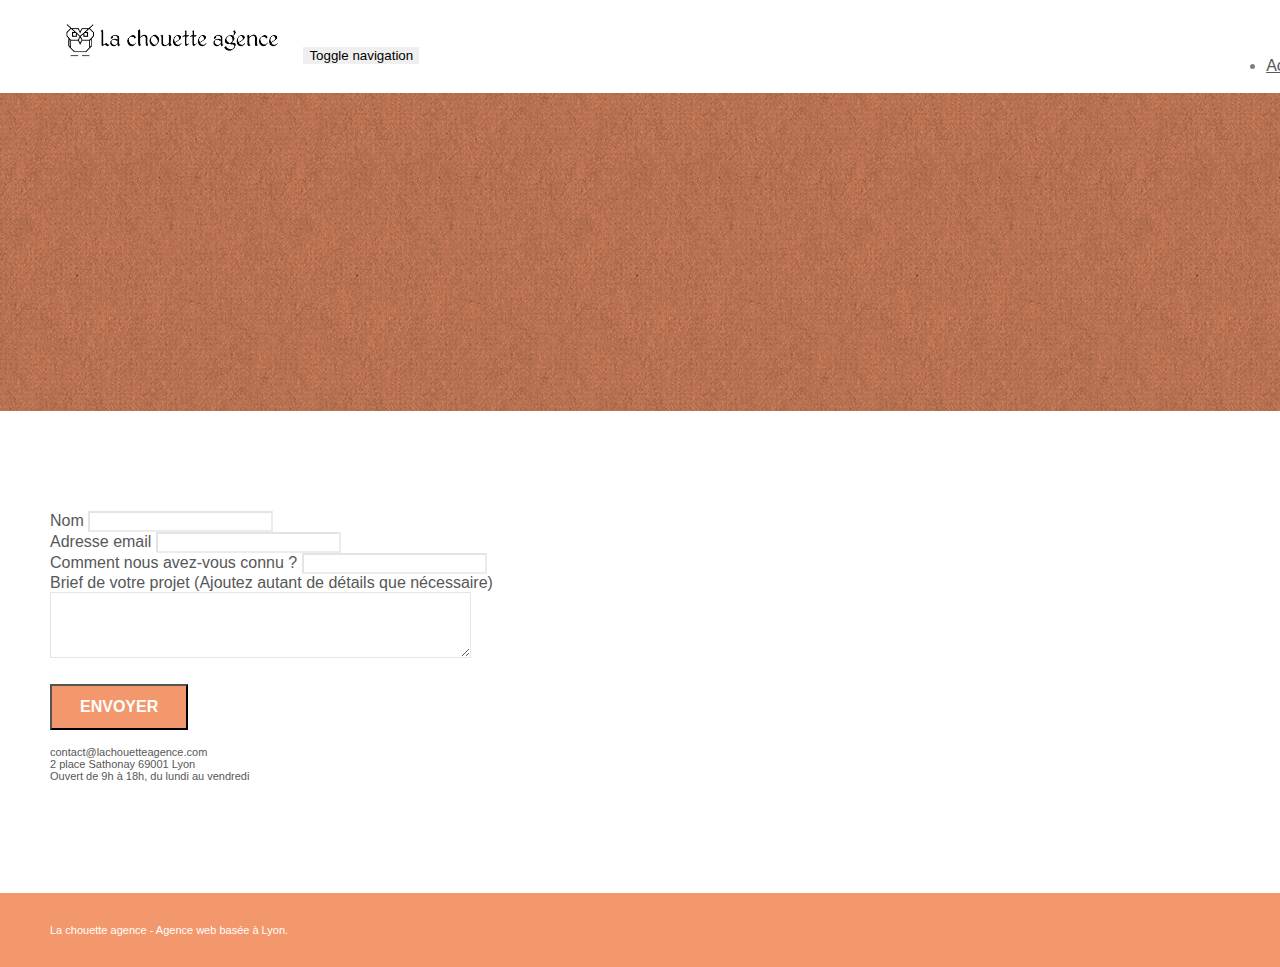
==== page2.html @ b21344ce "first commit" ====
<!doctype html>
<html lang="Default">
<head>
    <meta charset="utf-8">
    <meta name="keywords" content="">
    <meta name="description" content="">
    <meta name="viewport" content="width=device-width, initial-scale=1.0, viewport-fit=cover">
    <link rel="shortcut icon" type="image/png" href="favicon.jpg">
    
	<link rel="stylesheet" type="text/css" href="./css/bootstrap.min.css">
	<link rel="stylesheet" type="text/css" href="style.css">
	<link rel="stylesheet" type="text/css" href="./css/font-awesome.min.css">
	<link rel="stylesheet" type="text/css" href="./css/et-line.min.css">
	
    
	<script src="./js/jquery-2.1.0.min.js"></script>
	<script src="./js/bootstrap.min.js"></script>
	<script src="./js/blocs.min.js"></script>
	<script src="./js/jqBootstrapValidation.js"></script>
	<script src="./js/formHandler.js"></script>
    <title>page2</title>

    
<!-- Analytics -->
 
<!-- Analytics END -->
    
</head>
<body>
<!-- Principal conteneur -->
<div class="page-container">
    
<!-- bloc-0 -->
<div class="bloc bgc-white l-bloc " id="bloc-0">
	<div class="container bloc-sm">
		<nav class="navbar row">
			<div class="navbar-header">
				<a class="navbar-brand" href="index.html"><img src="img/la-chouette-agence.png" alt="atlanta web design logo" height="40" /></a>
				<button id="nav-toggle" type="button" class="ui-navbar-toggle navbar-toggle" data-toggle="collapse" data-target=".navbar-1">
					<span class="sr-only">Toggle navigation</span><span class="icon-bar"></span><span class="icon-bar"></span><span class="icon-bar"></span>
				</button>
			</div>
			<div class="collapse navbar-collapse navbar-1 special-dropdown-nav">
				<ul class="site-navigation nav navbar-nav">
					<li>
						<a href="index.html">Accueil</a>
					</li>
					<li>
					</li>
					<li>
						<a href="page2.html">page2 &gt;</a>
					</li>
				</ul>
			</div>
		</nav>
	</div>
</div>
<!-- bloc-0 END -->

<!-- bloc-6 -->
<div class="bloc bg-dots-bg bg-repeat bgc-atomic-tangerine d-bloc bloc-bg-texture texture-paper" id="bloc-6">
	<div class="container bloc-lg">
		<div class="row">
			<div class="col-sm-12">
				<h1 class="text-center hero-bloc-text tc-white">
					Parlons web design !
				</h1>
				<p class="text-center mg-lg tc-white tight-width-whitespace">
					Nous sommes ravis que vous souhaitiez collaborer avec notre agence.<br>
					Parlez-nous de votre projet en complétant le formulaire ci-dessous.
				</p>
			</div>
		</div>
	</div>
</div>
<!-- bloc-6 END -->

<!-- bloc-7 -->
<div class="bloc bgc-white l-bloc" id="bloc-7">
	<div class="container bloc-lg">
		<div class="row">
			<div class="col-sm-6">
				<form id="form_1" novalidate success-msg="Your message has been sent." fail-msg="Sorry it seems that our mail server is not responding, Sorry for the inconvenience!">
					<div class="form-group">
						<label>
							Nom
						</label>
						<input id="name" class="form-control" required />
					</div>
					<div class="form-group">
						<label>
							Adresse email
						</label>
						<input id="email" class="form-control" type="email" required />
					</div>
					<div class="form-group">
						<label>
							Comment nous avez-vous connu ?
						</label>
						<input class="form-control" type="email" required id="input_504" />
					</div>
					<div class="form-group">
						<label>
							Brief de votre projet (Ajoutez autant de détails que nécessaire)<br>
						</label><textarea id="message" class="form-control" rows="4" cols="50" required></textarea>
					</div> 
					<button class="bloc-button btn btn-lg btn-block cta-hero btn-atomic-tangerine" type="submit">
						Envoyer
					</button>
				</form>
			</div>
			<div class="col-sm-6">
				<p>
					contact@lachouetteagence.com<br>2 place Sathonay 69001 Lyon<br>Ouvert de 9h à 18h, du lundi au vendredi<br>
				</p>
			</div>
		</div>
	</div>
</div>
<!-- bloc-7 END -->

<!-- ScrollToTop Button -->
<a class="bloc-button btn btn-d scrollToTop" onclick="scrollToTarget('1')"><span class="fa fa-chevron-up"></span></a>
<!-- ScrollToTop Button END-->


<!-- Footer - bloc-8 -->
<div class="bloc bgc-atomic-tangerine d-bloc" id="bloc-8">
	<div class="container bloc-sm">
		<div class="row">
			<div class="col-sm-12">
				<p class="text-center white">
					La chouette agence - Agence web basée à Lyon.<br>
				</p>
				<div class="row row-no-gutters social">
					<div class="col-sm-3">
						<div class="text-center">
							<a class="social" href="index.html"><span class="fa fa-twitter icon-md"></span></a>
						</div>
					</div>
					<div class="col-sm-3">
						<div class="text-center">
							<a class="social" href="index.html"><span class="fa fa-facebook icon-md"></span></a>
						</div>
					</div>
					<div class="col-sm-3">
						<div class="text-center">
							<a class="social" href="index.html"><span class="fa fa-dribbble icon-md"></span></a>
						</div>
					</div>
					<div class="col-sm-3">
						<div class="text-center">
							<a class="social" href="index.html"><span class="fa fa-instagram icon-md"></span></a>
						</div>
					</div>
				</div>
			</div>
		</div>
	</div>
</div>
<!-- Footer - bloc-8 END -->

</div>
<!-- Principal conteneur END -->
    

</body>
</html>
---- style.css ----
body {
    margin: 0;
    padding: 0;
    background: #FFF;
    overflow-x: hidden;
    -webkit-font-smoothing: antialiased;
    -moz-osx-font-smoothing: grayscale;
}

a,
button {
    transition: all .3s ease-in-out;
    outline: none!important;
}

a:hover {
    text-decoration: none;
    cursor: pointer;
}

#page-loading-blocs-notifaction {
    position: fixed;
    top: 0;
    bottom: 0;
    width: 100%;
    z-index: 100000;
    background: #FFFFFF url("img/pageload-spinner.gif") no-repeat center center;
}

.bloc {
    width: 100%;
    clear: both;
    background: 50% 50% no-repeat;
    padding: 0 50px;
    -webkit-background-size: cover;
    -moz-background-size: cover;
    -o-background-size: cover;
    background-size: cover;
    position: relative;
}

.bloc .container {
    padding-left: 0;
    padding-right: 0;
}

.bloc-lg {
    padding: 100px 50px;
}

.bloc-md {
    padding: 50px;
}

.bloc-sm {
    padding: 20px 50px;
}

.bg-center,
.bg-l-edge,
.bg-r-edge,
.bg-t-edge,
.bg-b-edge,
.bg-tl-edge,
.bg-bl-edge,
.bg-tr-edge,
.bg-br-edge,
.bg-repeat {
    -webkit-background-size: auto!important;
    -moz-background-size: auto!important;
    -o-background-size: auto!important;
    background-size: auto!important;
}

.bg-repeat {
    background: repeat;
}

.bg-t-edge {
    background: top no-repeat;
}

.bloc-bg-texture::before {
    content: "";
    background-size: 2px 2px;
    position: absolute;
    top: 0;
    bottom: 0;
    left: 0;
    right: 0;
}

.texture-paper::before {
    background: url("img/texture-paper.png");
    background-size: 280px 280px;
}

.b-parallax {
    background-attachment: fixed;
}

.d-bloc {
    color: rgba(255, 255, 255, .7);
}

.d-bloc button:hover {
    color: rgba(255, 255, 255, .9);
}

.d-bloc .icon-round,
.d-bloc .icon-square,
.d-bloc .icon-rounded,
.d-bloc .icon-semi-rounded-a,
.d-bloc .icon-semi-rounded-b {
    border-color: rgba(255, 255, 255, .9);
}

.d-bloc .divider-h span {
    border-color: rgba(255, 255, 255, .2);
}

.d-bloc .a-btn,
.d-bloc .navbar a,
.d-bloc .navbar-brand,
.d-bloc a .icon-sm,
.d-bloc a .icon-md,
.d-bloc a .icon-lg,
.d-bloc a .icon-xl,
.d-bloc h1 a,
.d-bloc h2 a,
.d-bloc h3 a,
.d-bloc h4 a,
.d-bloc h5 a,
.d-bloc h6 a,
.d-bloc p a {
    color: rgba(255, 255, 255, .6);
}

.d-bloc .a-btn:hover,
.d-bloc .navbar a:hover,
.d-bloc .navbar-brand:hover,
.d-bloc a:hover .icon-sm,
.d-bloc a:hover .icon-md,
.d-bloc a:hover .icon-lg,
.d-bloc a:hover .icon-xl,
.d-bloc h1 a:hover,
.d-bloc h2 a:hover,
.d-bloc h3 a:hover,
.d-bloc h4 a:hover,
.d-bloc h5 a:hover,
.d-bloc h6 a:hover,
.d-bloc p a:hover {
    color: rgba(255, 255, 255, 1);
}

.d-bloc .navbar-toggle .icon-bar {
    background: rgba(255, 255, 255, 1);
}

.d-bloc .btn-wire,
.d-bloc .btn-wire:hover {
    color: rgba(255, 255, 255, 1);
    border-color: rgba(255, 255, 255, 1);
}

.d-bloc .panel {
    color: rgba(0, 0, 0, .5);
}

.d-bloc .panel button:hover {
    color: rgba(0, 0, 0, .7);
}

.d-bloc .panel icon {
    border-color: rgba(0, 0, 0, .7);
}

.d-bloc .panel .divider-h span {
    border-color: rgba(0, 0, 0, .1);
}

.d-bloc .panel .a-btn {
    color: rgba(0, 0, 0, .6);
}

.d-bloc .panel .a-btn:hover {
    color: rgba(0, 0, 0, 1);
}

.d-bloc .panel .btn-wire,
.d-bloc .panel .btn-wire:hover {
    color: rgba(0, 0, 0, .7);
    border-color: rgba(0, 0, 0, .3);
}

.d-bloc .panel,
.l-bloc {
    color: rgba(0, 0, 0, .5);
}

.d-bloc .panel button:hover,
.l-bloc button:hover {
    color: rgba(0, 0, 0, .7);
}

.l-bloc .icon-round,
.l-bloc .icon-square,
.l-bloc .icon-rounded,
.l-bloc .icon-semi-rounded-a,
.l-bloc .icon-semi-rounded-b {
    border-color: rgba(0, 0, 0, .7);
}

.d-bloc .panel .divider-h span,
.l-bloc .divider-h span {
    border-color: rgba(0, 0, 0, .1);
}

.d-bloc .panel .a-btn,
.l-bloc .a-btn,
.l-bloc .navbar a,
.l-bloc .navbar-brand,
.l-bloc a .icon-sm,
.l-bloc a .icon-md,
.l-bloc a .icon-lg,
.l-bloc a .icon-xl,
.l-bloc h1 a,
.l-bloc h2 a,
.l-bloc h3 a,
.l-bloc h4 a,
.l-bloc h5 a,
.l-bloc h6 a,
.l-bloc p a {
    color: rgba(0, 0, 0, .6);
}

.d-bloc .panel .a-btn:hover,
.l-bloc .a-btn:hover,
.l-bloc .navbar a:hover,
.l-bloc .navbar-brand:hover,
.l-bloc a:hover .icon-sm,
.l-bloc a:hover .icon-md,
.l-bloc a:hover .icon-lg,
.l-bloc a:hover .icon-xl,
.l-bloc h1 a:hover,
.l-bloc h2 a:hover,
.l-bloc h3 a:hover,
.l-bloc h4 a:hover,
.l-bloc h5 a:hover,
.l-bloc h6 a:hover,
.l-bloc p a:hover {
    color: rgba(0, 0, 0, 1);
}

.l-bloc .navbar-toggle .icon-bar {
    color: rgba(0, 0, 0, .6);
}

.d-bloc .panel .btn-wire,
.d-bloc .panel .btn-wire:hover,
.l-bloc .btn-wire,
.l-bloc .btn-wire:hover {
    color: rgba(0, 0, 0, .7);
    border-color: rgba(0, 0, 0, .3);
}

.voffset {
    margin-top: 30px;
}

.voffset-lg {
    margin-top: 80px;
}

.row-no-gutters {
    margin-right: 0;
    margin-left: 0;
}

.row.row-no-gutters > [class^="col-"],
.row.row-no-gutters > [class*=" col-"] {
    padding-right: 0;
    padding-left: 0;
}

#bloc-1-hero h1 {
    font-size: 32px;
}

.navbar {
    margin-bottom: 0;
    z-index: 1;
}

.navbar-brand {
    height: auto;
    padding: 3px 15px;
    font-size: 25px;
    font-weight: normal;
    font-weight: 600;
    line-height: 44px;
}

.navbar-brand img {
    max-height: 200px;
    margin: 0 5px 0 0;
    display: inline;
}

.navbar-brand img[src$=svg] {
    min-width: 100px;
}

.nav-center .navbar-brand img {
    margin: 0;
}

.navbar .nav {
    padding-top: 2px;
    margin-right: -16px;
    float: right;
    z-index: 1;
}

.nav > li {
    float: left;
    margin-top: 4px;
    font-size: 16px;
}

.navbar-nav .open .dropdown-menu > li > a {
    text-align: inherit;
}

.nav > li a:hover,
.nav > li a:focus {
    background: transparent;
}

.navbar-toggle {
    margin: 10px 10px 0 0;
    border: 0px;
}

.navbar-toggle:hover {
    background: transparent!important;
}

.navbar-toggle .icon-bar {
    background-color: rgba(0, 0, 0, .5);
    width: 26px;
}

.nav-invert .navbar .nav {
    float: left;
}

.nav-invert .navbar-header,
.nav-invert .navbar-brand {
    float: right;
    position: relative;
    z-index: 2;
}

@media (min-width: 768px) {
    .site-navigation {
        position: absolute;
        top: 50%;
        right: 20px;
        transform: translate(0, -50%);
        -webkit-transform: translateY(-50%);
    }
    .nav > li .dropdown-menu a,
    .nav > li .dropdown-menu a:hover {
        color: #484848;
    }
    .nav-invert .site-navigation {
        left: 0;
        right: 0;
    }
    .nav-center {
        text-align: center;
    }
    .nav-center .navbar-header {
        width: 100%;
    }
    .nav-center .navbar-header,
    .nav-center .navbar-brand,
    .nav-center .nav > li {
        float: none;
        display: inline-block;
    }
    .nav-center .site-navigation {
        position: relative;
        width: 100%;
        right: 0;
        margin-right: 0px;
        margin-top: 20px;
    }
    .nav-center.mini-nav .navbar-toggle {
        float: none;
        margin: 10px auto 0;
    }
}

.nav > li > .dropdown a {
    background: none!important;
    display: block;
    padding: 14px 15px;
}

nav .caret {
    margin: 0 5px;
}

.dropdown-menu .dropdown-menu {
    top: -8px;
    left: 100%;
}

.dropdown-menu .dropmenu-flow-right {
    top: 100%;
    left: 0;
    margin-left: -1px;
    border-top-left-radius: 0;
    border-top-right-radius: 0;
}

.dropdown-menu .dropdown span {
    border: 4px solid black;
    border-top-color: transparent;
    border-right-color: transparent;
    border-bottom-color: transparent;
    margin: 6px -5px 0 0!important;
    float: right;
}

.mg-md {
    margin-top: 10px;
    margin-bottom: 20px;
}

.mg-lg {
    margin-top: 10px;
    margin-bottom: 40px;
}

.btn {
    margin: 0 5px 5px 0;
}

.btn.pull-right {
    margin: 0 0 5px 5px;
}

.btn-d,
.btn-d:hover,
.btn-d:focus {
    color: #FFF;
    background: rgba(0, 0, 0, .3);
}

button {
    outline: none!important;
}

.btn-rd {
    border-radius: 40px;
}

.btn-clean {
    border: 1px solid rgba(0, 0, 0, .08);
    border-bottom-color: rgba(0, 0, 0, .1);
    text-shadow: 0 1px 0 rgba(0, 0, 1, .1);
    box-shadow: 0 1px 3px rgba(0, 0, 1, .25), inset 0 1px 0 0 rgba(255, 255, 255, .15);
}

.icon-md {
    font-size: 30px!important;
}

.icon-lg {
    font-size: 60px!important;
}

.sm-shadow {
    text-shadow: 0 1px 2px rgba(0, 0, 0, .3);
}

.panel-sq,
.panel-sq .panel-heading,
.panel-sq .panel-footer {
    border-radius: 0;
}

.panel-rd {
    border-radius: 30px;
}

.panel-rd .panel-heading {
    border-radius: 29px 29px 0 0;
}

.panel-rd .panel-footer {
    border-radius: 0 0 29px 29px;
}

.form-control {
    border-color: rgba(0, 0, 0, .1);
    box-shadow: none;
}

.scrollToTop {
    width: 40px;
    height: 40px;
    position: fixed;
    bottom: 20px;
    right: 20px;
    opacity: 0;
    z-index: 500;
    transition: all .3s ease-in-out;
}

.scrollToTop span {
    margin-top: 6px;
}

.showScrollTop {
    font-size: 14px;
    opacity: 1;
}

a[data-lightbox] {
    position: relative;
    display: block;
    text-align: center;
}

a[data-lightbox]:hover::before {
    content: "+";
    font-family: "HelveticaNeue-Light", "Helvetica Neue Light", "Helvetica Neue", Helvetica, Arial;
    font-size: 32px;
    width: 50px;
    height: 50px;
    margin-left: -25px;
    border-radius: 50%;
    background: rgba(0, 0, 0, .6);
    color: #FFF;
    font-weight: 100;
    z-index: 1;
    position: absolute;
    top: 50%;
    transform: translateY(-50%);
    -webkit-transform: translateY(-50%);
}

a[data-lightbox]:hover img {
    opacity: 0.6;
    -webkit-animation-fill-mode: none;
    animation-fill-mode: none;
}

#lightbox-modal {
    display: flex;
    align-items: center;
}

#lightbox-modal .modal-dialog {
    width: 90%;
    max-width: 900px;
    margin: 0 auto 0;
}

#lightbox-modal .modal-dialog img {
    max-height: 90vh;
    margin: 0 auto;
}

.lightbox-caption {
    padding: 20px;
    color: #FFF;
    background: rgba(0, 0, 0, .5);
    position: absolute;
    left: 15px;
    right: 15px;
    bottom: 5px;
}

.close-lightbox {
    color: #FFF;
    font-size: 30px;
    position: absolute;
    top: 20px;
    right: 20px;
    z-index: 20;
    background: rgba(0, 0, 0, .5);
    border: none;
    line-height: 30px;
    padding: 0 9px 5px;
    opacity: 0.3;
}

.close-lightbox:hover,
.next-lightbox:hover,
.prev-lightbox:hover {
    opacity: 1.0;
    color: #FFF;
}

.next-lightbox,
.prev-lightbox {
    font-size: 20px;
    color: rgba(255, 255, 255, .9);
    background: rgba(0, 0, 0, .5);
    transition: all .2s ease-in-out;
    position: absolute;
    top: 45%;
    z-index: 1;
    opacity: 0.4;
}

.next-lightbox {
    padding: 6px 8px 1px 13px;
    right: 25px;
}

.prev-lightbox {
    padding: 6px 13px 1px 10px;
    left: 25px;
}

.snapshot-lb .modal-body {
    padding-bottom: 45px;
}

.snapshot-lb .lightbox-caption {
    padding: 0;
    color: rgba(0, 0, 0, .5);
    background: none;
}

h1,
h2,
h3,
h4,
h5,
h6,
p,
label,
.btn,
a {
    font-family: "helvetica";
    font-weight: 400;
    color: #575757!important;
}

.container {
    max-width: 1000px;
}

.hero-bloc-text {
    font-size: 38px;
}

.hero-bloc-text-sub {
    font-size: 36px;
}

.statement-bloc-text {
    line-height: 26px;
    font-style: italic;
    font-size: 20px;
    text-align: center;
    font-weight: lighter;
    max-width: 520px;
    margin: auto auto auto auto;
}

p {
    font-size: 11px;
}

.tight-width-whitespace {
    max-width: 600px;
    margin: auto auto auto auto;
}

.h1 {
    font-size: 20px;
    font-family: "Open Sans";
}

.cta-hero {
    margin-top: 22px;
    color: #FFFFFF!important;
    text-transform: uppercase;
    padding: 12px 28px 12px 28px;
    font-size: 16px;
    font-weight: 700;
}

.social {
    max-width: 400px;
    margin: auto auto auto auto;
}

h2 {
    font-size: 22px;
    line-height: 1.4em;
}

h3 {
    font-size: 15px;
    text-transform: uppercase;
    font-weight: 700;
    color: #333333!important;
}

.med-width-whitespace {
    max-width: 800px;
    margin: auto auto auto auto;
    box-shadow: 0px 0px 0px #000000;
}

h1 {
    color: #333333!important;
}

h4 {
    color: #333333!important;
}

.icons {
    margin-bottom: 14px;
    margin-top: 24px;
}

.white {
    color: #FFFFFF!important;
}

.portfolio-thumb {
    margin-bottom: 24px;
}

.portfolio-row {
    margin-bottom: 44px;
    margin-top: 50px;
}

.avatar {
    box-shadow: 0px 4px 9px rgba(0, 0, 0, 0.3);
}

.black-background {
    background-color: rgba(165, 147, 99, 0.7);
    padding: 40px 40px 40px 40px;
}

.bold-link {
    font-weight: 900;
    text-decoration: underline!important;
}

.bgc-white {
    background-color: #FFFFFF;
}

.bgc-dark-slate-blue {
    background-color: #364577;
}

.bgc-atomic-tangerine {
    background-color: #F3976C;
}

.tc-white {
    color: #F3976C!important;
}

.btn-atomic-tangerine {
    background: #F3976C;
    color: #FFFFFF!important;
}

.btn-atomic-tangerine:hover {
    background: #c27956!important;
    color: #FFFFFF!important;
}

.ltc-white {
    color: #FFFFFF!important;
}

.ltc-white:hover {
    color: #cccccc!important;
}

.ltc-atomic-tangerine {
    color: #F3976C!important;
}

.ltc-atomic-tangerine:hover {
    color: #c27956!important;
}

.icon-dark-slate-blue {
    color: #364577!important;
    border-color: #364577!important;
}

.bg-dots-bg {
    background-image: url("img/dots-bg.png");
}

.bg-lines-h2-bg {
    background-image: url("img/lines-h2-bg.png");
}

.bg-banniere {
    background-image: url("img/la-chouette-agence-banniere.jpg");
}

.bg-presentation {
    background-image: url("img/image-de-presentation.bmp");
}

@media (max-width: 1024px) {
    .bloc {
        padding-left: 20px;
        padding-right: 20px;
    }
    .bloc.full-width-bloc,
    .bloc-tile-2.full-width-bloc .container,
    .bloc-tile-3.full-width-bloc .container,
    .bloc-tile-4.full-width-bloc .container {
        padding-left: 0;
        padding-right: 0;
    }
}

@media (max-width: 992px) and (min-width: 768px) {
    .navbar .nav {
        max-width: 80%
    }
    .nav-center.navbar .nav {
        max-width: 100%
    }
}

@media only screen and (min-device-width: 768px) and (max-device-width: 1024px) and (orientation: landscape) {
    .b-parallax {
        background-attachment: scroll;
    }
}

@media only screen and (min-device-width: 1024px) and (max-device-width: 1366px) and (-webkit-min-device-pixel-ratio: 1.5) {
    .b-parallax {
        background-attachment: scroll;
    }
}

@media (max-width: 991px) {
    .container {
        width: 100%;
    }
    .b-parallax {
        background-attachment: scroll;
    }
    .page-container,
    #hero-bloc {
        overflow-x: hidden;
        position: relative;
    }
    .bloc {
        padding-left: constant(safe-area-inset-left);
        padding-right: constant(safe-area-inset-right);
    }
    .bloc-group,
    .bloc-group .bloc {
        display: block;
        width: 100%;
    }
    .bloc-fill-screen .fill-bloc-top-edge,
    .bloc-fill-screen .fill-bloc-bottom-edge {
        padding: 0 20px;
        padding-left: constant(safe-area-inset-left);
        padding-right: constant(safe-area-inset-right);
    }
}

@media (max-width: 767px) {
    .page-container {
        overflow-x: hidden;
        position: relative;
    }
    h1,
    h2,
    h3,
    h4,
    h5,
    h6,
    p,
    #disqus_thread {
        padding-left: 10px!important;
        padding-right: 10px!important;
    }
    .b-parallax {
        background-attachment: scroll;
    }
    .navbar .nav {
        padding-top: 0;
        border-top: 1px solid rgba(0, 0, 0, .2);
        float: none!important;
    }
    .navbar.row {
        margin-left: 0;
        margin-right: 0;
    }
    .site-navigation {
        position: inherit;
        transform: none;
        -webkit-transform: none;
        -ms-transform: none;
    }
    .nav > li {
        margin-top: 0;
        border-bottom: 1px solid rgba(0, 0, 0, .1);
        background: rgba(0, 0, 0, .05);
        text-align: left;
        padding-left: 15px;
        width: 100%;
    }
    .nav > li:hover {
        background: rgba(0, 0, 0, .08);
    }
    .dropdown .dropdown a .caret {
        float: none;
        margin: 5px 0 0 10px!important;
        border: 4px solid black;
        border-bottom-color: transparent;
        border-right-color: transparent;
        border-left-color: transparent;
    }
    #hero-bloc .navbar .nav {
        background: rgba(0, 0, 0, .8);
    }
    #hero-bloc .navbar .nav a {
        color: rgba(255, 255, 255, .6);
    }
    .hero {
        padding: 50px 0;
    }
    .hero-nav {
        left: -1px;
        right: -1px;
    }
    .navbar-collapse {
        padding: 0;
        overflow-x: hidden;
        -webkit-box-shadow: none;
        box-shadow: none;
    }
    .navbar-brand img {
        max-height: 40px;
        width: auto;
    }
    .nav-invert .navbar-header {
        float: none;
        width: 100%;
    }
    .nav-invert .navbar-toggle {
        float: left;
        margin-left: 10px;
    }
    .bloc {
        padding-left: 0;
        padding-right: 0;
    }
    .bloc-xxl,
    .bloc-xl,
    .bloc-lg {
        padding: 40px 0;
    }
    .bloc-sm,
    .bloc-md {
        padding-left: 0;
        padding-right: 0;
    }
    .bloc-tile-2 .container,
    .bloc-tile-3 .container,
    .bloc-tile-4 .container,
    .bloc-fill-screen .fill-bloc-top-edge,
    .bloc-fill-screen .fill-bloc-bottom-edge {
        padding-left: 0;
        padding-right: 0;
    }
    .a-block {
        padding: 0 10px;
    }
    .btn-dwn {
        display: none;
    }
    .voffset {
        margin-top: 5px;
    }
    .voffset-md {
        margin-top: 20px;
    }
    .voffset-lg {
        margin-top: 30px;
    }
    form {
        padding: 5px;
    }
    .close-lightbox {
        display: inline-block;
    }
    .blocsapp-device-iphone5 {
        background-size: 216px 425px;
        padding-top: 60px;
        width: 216px;
        height: 425px;
    }
    .blocsapp-device-iphone5 img {
        width: 180px;
        height: 320px;
    }
}

@media (max-width: 400px) {
    .bloc {
        padding-left: 0;
        padding-right: 0;
    }
}

@media (max-width: 767px) {
    .bloc-mob-center-text {
        text-align: center;
    }
}
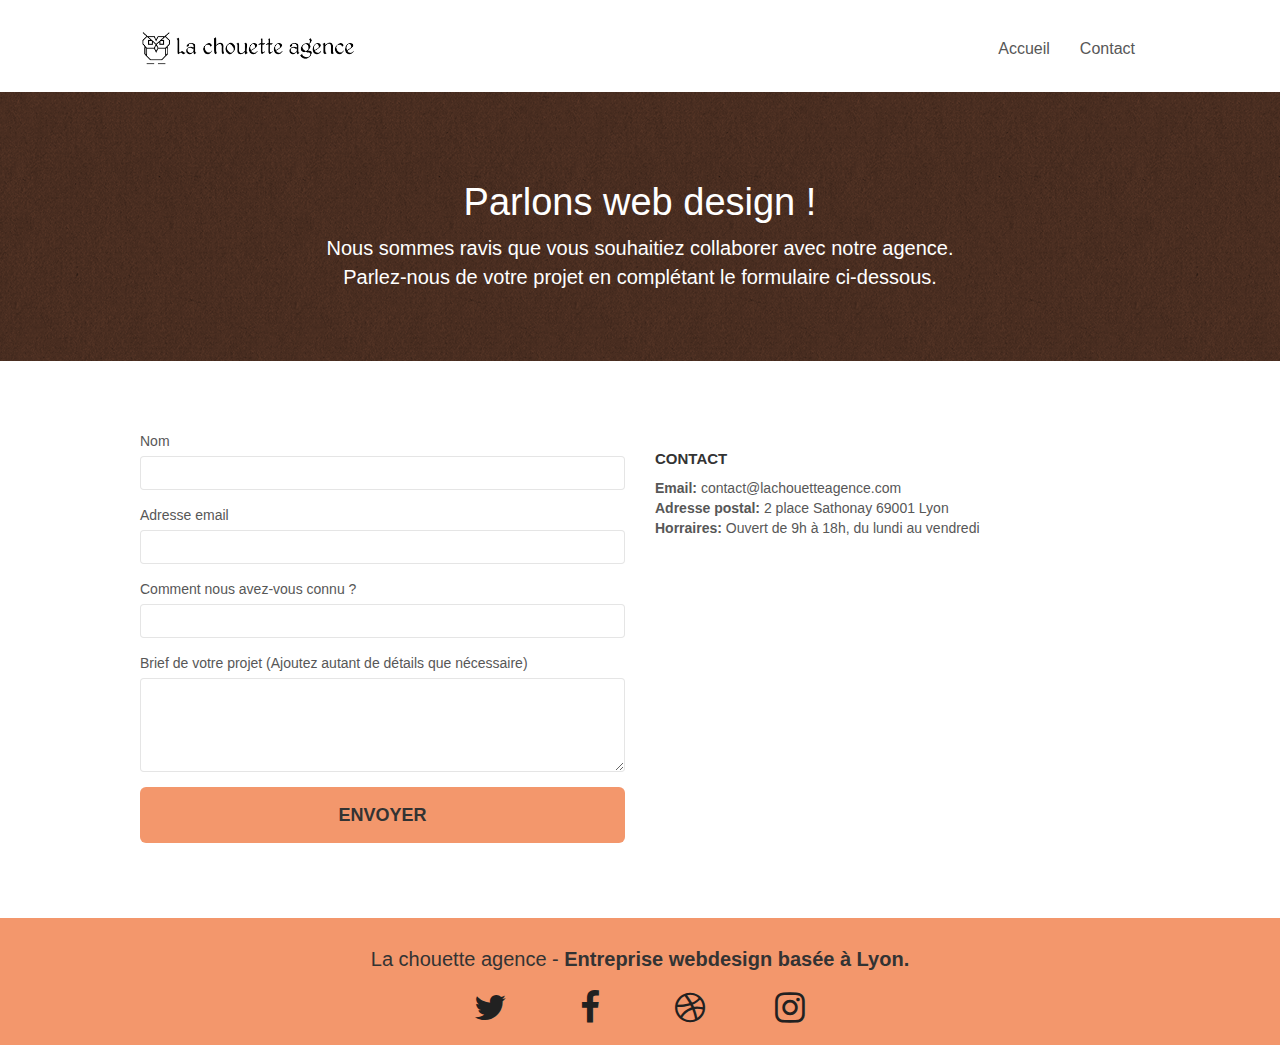
==== commit aac80c2b: "application accessibilité navigation html et css inclu" ====
--- a/page2.html
+++ b/page2.html
@@ -1,71 +1,81 @@
 <!doctype html>
-<html lang="Default">
+<html lang="fr">
 <head>
     <meta charset="utf-8">
-    <meta name="keywords" content="">
     <meta name="description" content="">
     <meta name="viewport" content="width=device-width, initial-scale=1.0, viewport-fit=cover">
     <link rel="shortcut icon" type="image/png" href="favicon.jpg">
     
-	<link rel="stylesheet" type="text/css" href="./css/bootstrap.min.css">
+	<link rel="stylesheet" type="text/css" href="./css/bootstrap.css">
 	<link rel="stylesheet" type="text/css" href="style.css">
-	<link rel="stylesheet" type="text/css" href="./css/font-awesome.min.css">
-	<link rel="stylesheet" type="text/css" href="./css/et-line.min.css">
-	
-    
-	<script src="./js/jquery-2.1.0.min.js"></script>
-	<script src="./js/bootstrap.min.js"></script>
-	<script src="./js/blocs.min.js"></script>
+	<link rel="stylesheet" type="text/css" href="./css/font-awesome.css">
+	<link rel="stylesheet" type="text/css" href="./css/et-line.css">
+	<script src="./js/jquery-2.1.0.js"></script>
+	<script src="./js/bootstrap.js"></script>
+	<script src="./js/blocs.js"></script>
 	<script src="./js/jqBootstrapValidation.js"></script>
 	<script src="./js/formHandler.js"></script>
-    <title>page2</title>
+    <title>La chouette agence - Contact</title>
 
     
 <!-- Analytics -->
+ <!-- Global site tag (gtag.js) - Google Analytics -->
+ <script async src="https://www.googletagmanager.com/gtag/js?id=UA-196250168-1"></script>
+ <script>
+   window.dataLayer = window.dataLayer || [];
+   function gtag(){dataLayer.push(arguments);}0
+   gtag('js', new Date());
  
-<!-- Analytics END -->
-    
+   gtag('config', 'UA-196250168-1');
+ </script>
+<!-- Analytics END -->    
 </head>
 <body>
 <!-- Principal conteneur -->
 <div class="page-container">
     
-<!-- bloc-0 -->
-<div class="bloc bgc-white l-bloc " id="bloc-0">
-	<div class="container bloc-sm">
-		<nav class="navbar row">
-			<div class="navbar-header">
-				<a class="navbar-brand" href="index.html"><img src="img/la-chouette-agence.png" alt="atlanta web design logo" height="40" /></a>
-				<button id="nav-toggle" type="button" class="ui-navbar-toggle navbar-toggle" data-toggle="collapse" data-target=".navbar-1">
-					<span class="sr-only">Toggle navigation</span><span class="icon-bar"></span><span class="icon-bar"></span><span class="icon-bar"></span>
-				</button>
-			</div>
-			<div class="collapse navbar-collapse navbar-1 special-dropdown-nav">
-				<ul class="site-navigation nav navbar-nav">
-					<li>
-						<a href="index.html">Accueil</a>
-					</li>
-					<li>
-					</li>
-					<li>
-						<a href="page2.html">page2 &gt;</a>
-					</li>
-				</ul>
-			</div>
-		</nav>
+	<header>	
+		<!-- bloc-0 -->
+	<div class="bloc bgc-white l-bloc " id="bloc-0">
+		<div class="container bloc-sm">
+	
+			<nav class="navbar row" aria-label="breadcrumb">
+				<div class="navbar-header">
+					
+					<a class="navbar-brand" href="index.html" aria-label="la chouette agence"><img src="img/la-chouette-agence.png" alt="logo la chouette agence" height="40" /></a>
+					
+					<button aria-expanded="false" aria-controls="toggleNavigation" type="button" class="ui-navbar-toggle navbar-toggle" data-toggle="collapse" data-target=".navbar-1">
+						<span class="sr-only">Toggle navigation</span><span class="icon-bar"></span><span class="icon-bar"></span><span class="icon-bar"></span>
+					</button>
+				</div>
+				<div class="collapse navbar-collapse navbar-1 special-dropdown-nav"  role="navigation" aria-label="main navigation" id="toggleNavigation">
+					<ul class="site-navigation nav navbar-nav" >
+						<li class="breadcrumb-item" aria-current="page">
+							<a href="index.html">Accueil</a>
+						</li>
+						
+						<li class="breadcrumb-item">
+							<a href="page2.html">Contact</a>
+						</li>
+					</ul>
+				</div>
+			</nav>
+	
+	
+		</div>
 	</div>
-</div>
-<!-- bloc-0 END -->
+	<!-- bloc-0 END -->
+	</header>	
 
 <!-- bloc-6 -->
 <div class="bloc bg-dots-bg bg-repeat bgc-atomic-tangerine d-bloc bloc-bg-texture texture-paper" id="bloc-6">
 	<div class="container bloc-lg">
 		<div class="row">
 			<div class="col-sm-12">
-				<h1 class="text-center hero-bloc-text tc-white">
+				<h1 class="text-center hero-bloc-text white">
 					Parlons web design !
 				</h1>
-				<p class="text-center mg-lg tc-white tight-width-whitespace">
+				<p class="text-center mg-lg white tight-width-whitespace" style="font-size: 20px;">
 					Nous sommes ravis que vous souhaitiez collaborer avec notre agence.<br>
 					Parlez-nous de votre projet en complétant le formulaire ci-dessous.
 				</p>
@@ -80,24 +90,26 @@
 	<div class="container bloc-lg">
 		<div class="row">
 			<div class="col-sm-6">
+				
 				<form id="form_1" novalidate success-msg="Your message has been sent." fail-msg="Sorry it seems that our mail server is not responding, Sorry for the inconvenience!">
 					<div class="form-group">
 						<label>
 							Nom
 						</label>
-						<input id="name" class="form-control" required />
+						
+						<input id="name" class="form-control"  required />
 					</div>
 					<div class="form-group">
 						<label>
 							Adresse email
 						</label>
-						<input id="email" class="form-control" type="email" required />
+						<input id="email" class="form-control" type="email"  required />
 					</div>
 					<div class="form-group">
 						<label>
 							Comment nous avez-vous connu ?
 						</label>
-						<input class="form-control" type="email" required id="input_504" />
+						<input class="form-control"  required id="input_504" />
 					</div>
 					<div class="form-group">
 						<label>
@@ -110,8 +122,9 @@
 				</form>
 			</div>
 			<div class="col-sm-6">
+				<h3>Contact</h3>
 				<p>
-					contact@lachouetteagence.com<br>2 place Sathonay 69001 Lyon<br>Ouvert de 9h à 18h, du lundi au vendredi<br>
+					<strong>Email:</strong> contact@lachouetteagence.com<br> <strong>Adresse postal:</strong> 2 place Sathonay 69001 Lyon<br><strong>Horraires:</strong> Ouvert de 9h à 18h, du lundi au vendredi<br>
 				</p>
 			</div>
 		</div>
@@ -124,41 +137,55 @@
 <!-- ScrollToTop Button END-->
 
 
-<!-- Footer - bloc-8 -->
-<div class="bloc bgc-atomic-tangerine d-bloc" id="bloc-8">
-	<div class="container bloc-sm">
-		<div class="row">
-			<div class="col-sm-12">
-				<p class="text-center white">
-					La chouette agence - Agence web basée à Lyon.<br>
-				</p>
-				<div class="row row-no-gutters social">
-					<div class="col-sm-3">
-						<div class="text-center">
-							<a class="social" href="index.html"><span class="fa fa-twitter icon-md"></span></a>
+	<!-- Footer - bloc-8 -->
+	<div class="bloc bgc-atomic-tangerine d-bloc" id="bloc-8">
+		<div class="container bloc-sm">
+			<div class="row">
+				<div class="col-sm-12">
+					<h4 class="text-center black">
+						La chouette agence - <strong>Entreprise webdesign basée à Lyon.</strong><br>
+					</h4>
+					<div class="row row-no-gutters social ">
+						<div class="col-sm-3">
+							<div class="text-center">
+								<a class="social" href="index.html">
+									<span class="fa fa-twitter icon-md"></span>
+									<span class="sr-only">Twitter</span>
+								</a>
+							</div>
 						</div>
+						<div class="col-sm-3">
+							<div class="text-center">
+								<a class="social" href="index.html">
+									<span class="fa fa-facebook icon-md"></span>
+									<span class="sr-only">Facebook</span>
+								</a>
+							</div>
+						</div>
+						<div class="col-sm-3">
+							<div class="text-center">
+								<a class="social" href="index.html">
+									<span class="fa fa-dribbble icon-md"></span>
+									<span class="sr-only">Dribble</span>
+								</a>
+							</div>
+						</div>
+						<div class="col-sm-3">
+							<div class="text-center">
+								<a class="social" href="index.html">
+									<span class="fa fa-instagram icon-md"></span>
+									<span class="sr-only">Instagram</span>
+								</a>
+							</div>
+						</div>
+						
 					</div>
-					<div class="col-sm-3">
-						<div class="text-center">
-							<a class="social" href="index.html"><span class="fa fa-facebook icon-md"></span></a>
-						</div>
-					</div>
-					<div class="col-sm-3">
-						<div class="text-center">
-							<a class="social" href="index.html"><span class="fa fa-dribbble icon-md"></span></a>
-						</div>
-					</div>
-					<div class="col-sm-3">
-						<div class="text-center">
-							<a class="social" href="index.html"><span class="fa fa-instagram icon-md"></span></a>
-						</div>
-					</div>
+				
 				</div>
 			</div>
 		</div>
 	</div>
-</div>
-<!-- Footer - bloc-8 END -->
+	<!-- Footer - bloc-8 END -->	
 
 </div>
 <!-- Principal conteneur END -->
--- a/style.css
+++ b/style.css
@@ -6,11 +6,50 @@
     -webkit-font-smoothing: antialiased;
     -moz-osx-font-smoothing: grayscale;
 }
+.bloc-4{
+    padding-top: 60px;
+}
+
+/*accessibilité navigation et lien avec le focus*/
+.navbar-brand:focus{
+    border: solid black 2px;
+    transition: all 0ms;
+}
+.navbar-toggle:focus{
+    border: solid black 2px;
+}
+.breadcrumb-item a:focus{
+    border: solid black 2px;
+}
+#bloc-3-what-i-do a:focus{
+    border: rgb(255, 79, 15) solid 3px;
+}
+
+#bloc-4-portfolio a:focus{
+    border: solid black 3px;
+}
+
+#bloc-5-cta a:focus{
+    background-color: rgb(251, 251, 251);
+     
+}
+.cta-hero:focus{
+    background-color: rgb(83, 230, 25);
+}
 
 a,
 button {
     transition: all .3s ease-in-out;
     outline: none!important;
+}
+
+ul{
+    list-style: none;
+}
+
+ul li a{
+    text-decoration: none;
+    color: black;
 }
 
 a:hover {
@@ -45,7 +84,7 @@
 }
 
 .bloc-lg {
-    padding: 100px 50px;
+    padding: 70px 50px;    
 }
 
 .bloc-md {
@@ -77,7 +116,8 @@
 }
 
 .bg-t-edge {
-    background: top no-repeat;
+    background: right no-repeat ;
+   
 }
 
 .bloc-bg-texture::before {
@@ -93,6 +133,7 @@
 .texture-paper::before {
     background: url("img/texture-paper.png");
     background-size: 280px 280px;
+    background-color: rgba(0, 0, 0, 0.6);
 }
 
 .b-parallax {
@@ -133,7 +174,7 @@
 .d-bloc h5 a,
 .d-bloc h6 a,
 .d-bloc p a {
-    color: rgba(255, 255, 255, .6);
+    color: rgb(33, 33, 33);
 }
 
 .d-bloc .a-btn:hover,
@@ -150,7 +191,7 @@
 .d-bloc h5 a:hover,
 .d-bloc h6 a:hover,
 .d-bloc p a:hover {
-    color: rgba(255, 255, 255, 1);
+    color: rgb(255, 255, 255);
 }
 
 .d-bloc .navbar-toggle .icon-bar {
@@ -476,7 +517,7 @@
 }
 
 .icon-md {
-    font-size: 30px!important;
+    font-size: 35px!important;
 }
 
 .icon-lg {
@@ -539,12 +580,12 @@
 a[data-lightbox]:hover::before {
     content: "+";
     font-family: "HelveticaNeue-Light", "Helvetica Neue Light", "Helvetica Neue", Helvetica, Arial;
-    font-size: 32px;
+    font-size: 34px;
     width: 50px;
     height: 50px;
     margin-left: -25px;
     border-radius: 50%;
-    background: rgba(0, 0, 0, .6);
+    background: rgba(0, 0, 0, .7);
     color: #FFF;
     font-weight: 100;
     z-index: 1;
@@ -587,17 +628,18 @@
 }
 
 .close-lightbox {
-    color: #FFF;
-    font-size: 30px;
+    color: rgb(255, 255, 255);
+    font-size: 35px;
+    font-weight: bold;
     position: absolute;
     top: 20px;
     right: 20px;
     z-index: 20;
-    background: rgba(0, 0, 0, .5);
+    background: rgba(0, 0, 0, .6);
     border: none;
     line-height: 30px;
     padding: 0 9px 5px;
-    opacity: 0.3;
+    opacity: 0.8;
 }
 
 .close-lightbox:hover,
@@ -609,14 +651,14 @@
 
 .next-lightbox,
 .prev-lightbox {
-    font-size: 20px;
+    font-size: 40px;
     color: rgba(255, 255, 255, .9);
-    background: rgba(0, 0, 0, .5);
+    background-color: rgb(255, 255, 255,0.6);
     transition: all .2s ease-in-out;
     position: absolute;
     top: 45%;
     z-index: 1;
-    opacity: 0.4;
+    opacity: 1;
 }
 
 .next-lightbox {
@@ -677,11 +719,11 @@
 }
 
 p {
-    font-size: 11px;
+    font-size: 14px;
 }
 
 .tight-width-whitespace {
-    max-width: 600px;
+    max-width: fit-content;
     margin: auto auto auto auto;
 }
 
@@ -691,21 +733,24 @@
 }
 
 .cta-hero {
-    margin-top: 22px;
+    margin-top: 15px;
     color: #FFFFFF!important;
     text-transform: uppercase;
-    padding: 12px 28px 12px 28px;
-    font-size: 16px;
+    padding: 15px 30px 15px 30px;
+    font-size: 18px;
     font-weight: 700;
 }
 
 .social {
     max-width: 400px;
-    margin: auto auto auto auto;
-}
+    margin: auto;
+    margin-top: 20px;
+   
+}
+
 
 h2 {
-    font-size: 22px;
+    font-size: 24px;
     line-height: 1.4em;
 }
 
@@ -724,10 +769,12 @@
 
 h1 {
     color: #333333!important;
+  
 }
 
 h4 {
     color: #333333!important;
+    font-size: 20px;
 }
 
 .icons {
@@ -775,17 +822,17 @@
 }
 
 .tc-white {
-    color: #F3976C!important;
+    color: #e48051!important;
 }
 
 .btn-atomic-tangerine {
     background: #F3976C;
-    color: #FFFFFF!important;
+    color: #333333!important;
 }
 
 .btn-atomic-tangerine:hover {
-    background: #c27956!important;
-    color: #FFFFFF!important;
+    background: #c2714b!important;
+    color: #333333!important;
 }
 
 .ltc-white {
--- a/css/et-line.css
+++ b/css/et-line.css
@@ -0,0 +1,519 @@
+@font-face {
+    font-family: et-line;
+    src: url(../fonts/et-line.eot);
+    src: url(../fonts/et-line.eot?#iefix) format('embedded-opentype'), url(../fonts/et-line.woff) format('woff'), url(../fonts/et-line.ttf) format('truetype'), url(../fonts/et-line.svg#et-line) format('svg');
+    font-weight: 400;
+    font-style: normal
+}
+
+.et-icon-adjustments,
+.et-icon-alarmclock,
+.et-icon-anchor,
+.et-icon-aperture,
+.et-icon-attachment,
+.et-icon-bargraph,
+.et-icon-basket,
+.et-icon-beaker,
+.et-icon-bike,
+.et-icon-book-open,
+.et-icon-briefcase,
+.et-icon-browser,
+.et-icon-calendar,
+.et-icon-camera,
+.et-icon-caution,
+.et-icon-chat,
+.et-icon-circle-compass,
+.et-icon-clipboard,
+.et-icon-clock,
+.et-icon-cloud,
+.et-icon-compass,
+.et-icon-desktop,
+.et-icon-dial,
+.et-icon-document,
+.et-icon-documents,
+.et-icon-download,
+.et-icon-dribbble,
+.et-icon-edit,
+.et-icon-envelope,
+.et-icon-expand,
+.et-icon-facebook,
+.et-icon-flag,
+.et-icon-focus,
+.et-icon-gears,
+.et-icon-genius,
+.et-icon-gift,
+.et-icon-global,
+.et-icon-globe,
+.et-icon-googleplus,
+.et-icon-grid,
+.et-icon-happy,
+.et-icon-hazardous,
+.et-icon-heart,
+.et-icon-hotairballoon,
+.et-icon-hourglass,
+.et-icon-key,
+.et-icon-laptop,
+.et-icon-layers,
+.et-icon-lifesaver,
+.et-icon-lightbulb,
+.et-icon-linegraph,
+.et-icon-linkedin,
+.et-icon-lock,
+.et-icon-magnifying-glass,
+.et-icon-map,
+.et-icon-map-pin,
+.et-icon-megaphone,
+.et-icon-mic,
+.et-icon-mobile,
+.et-icon-newspaper,
+.et-icon-notebook,
+.et-icon-paintbrush,
+.et-icon-paperclip,
+.et-icon-pencil,
+.et-icon-phone,
+.et-icon-picture,
+.et-icon-pictures,
+.et-icon-piechart,
+.et-icon-presentation,
+.et-icon-pricetags,
+.et-icon-printer,
+.et-icon-profile-female,
+.et-icon-profile-male,
+.et-icon-puzzle,
+.et-icon-quote,
+.et-icon-recycle,
+.et-icon-refresh,
+.et-icon-ribbon,
+.et-icon-rss,
+.et-icon-sad,
+.et-icon-scissors,
+.et-icon-scope,
+.et-icon-search,
+.et-icon-shield,
+.et-icon-speedometer,
+.et-icon-strategy,
+.et-icon-streetsign,
+.et-icon-tablet,
+.et-icon-target,
+.et-icon-telescope,
+.et-icon-toolbox,
+.et-icon-tools,
+.et-icon-tools-2,
+.et-icon-trophy,
+.et-icon-tumblr,
+.et-icon-twitter,
+.et-icon-upload,
+.et-icon-video,
+.et-icon-wallet,
+.et-icon-wine {
+    font-family: et-line;
+    speak: none;
+    font-style: normal;
+    font-weight: 400;
+    font-variant: normal;
+    text-transform: none;
+    line-height: 1;
+    -webkit-font-smoothing: antialiased;
+    -moz-osx-font-smoothing: grayscale;
+    display: inline-block
+}
+
+.et-icon-mobile:before {
+    content: "\e000"
+}
+
+.et-icon-laptop:before {
+    content: "\e001"
+}
+
+.et-icon-desktop:before {
+    content: "\e002"
+}
+
+.et-icon-tablet:before {
+    content: "\e003"
+}
+
+.et-icon-phone:before {
+    content: "\e004"
+}
+
+.et-icon-document:before {
+    content: "\e005"
+}
+
+.et-icon-documents:before {
+    content: "\e006"
+}
+
+.et-icon-search:before {
+    content: "\e007"
+}
+
+.et-icon-clipboard:before {
+    content: "\e008"
+}
+
+.et-icon-newspaper:before {
+    content: "\e009"
+}
+
+.et-icon-notebook:before {
+    content: "\e00a"
+}
+
+.et-icon-book-open:before {
+    content: "\e00b"
+}
+
+.et-icon-browser:before {
+    content: "\e00c"
+}
+
+.et-icon-calendar:before {
+    content: "\e00d"
+}
+
+.et-icon-presentation:before {
+    content: "\e00e"
+}
+
+.et-icon-picture:before {
+    content: "\e00f"
+}
+
+.et-icon-pictures:before {
+    content: "\e010"
+}
+
+.et-icon-video:before {
+    content: "\e011"
+}
+
+.et-icon-camera:before {
+    content: "\e012"
+}
+
+.et-icon-printer:before {
+    content: "\e013"
+}
+
+.et-icon-toolbox:before {
+    content: "\e014"
+}
+
+.et-icon-briefcase:before {
+    content: "\e015"
+}
+
+.et-icon-wallet:before {
+    content: "\e016"
+}
+
+.et-icon-gift:before {
+    content: "\e017"
+}
+
+.et-icon-bargraph:before {
+    content: "\e018"
+}
+
+.et-icon-grid:before {
+    content: "\e019"
+}
+
+.et-icon-expand:before {
+    content: "\e01a"
+}
+
+.et-icon-focus:before {
+    content: "\e01b"
+}
+
+.et-icon-edit:before {
+    content: "\e01c"
+}
+
+.et-icon-adjustments:before {
+    content: "\e01d"
+}
+
+.et-icon-ribbon:before {
+    content: "\e01e"
+}
+
+.et-icon-hourglass:before {
+    content: "\e01f"
+}
+
+.et-icon-lock:before {
+    content: "\e020"
+}
+
+.et-icon-megaphone:before {
+    content: "\e021"
+}
+
+.et-icon-shield:before {
+    content: "\e022"
+}
+
+.et-icon-trophy:before {
+    content: "\e023"
+}
+
+.et-icon-flag:before {
+    content: "\e024"
+}
+
+.et-icon-map:before {
+    content: "\e025"
+}
+
+.et-icon-puzzle:before {
+    content: "\e026"
+}
+
+.et-icon-basket:before {
+    content: "\e027"
+}
+
+.et-icon-envelope:before {
+    content: "\e028"
+}
+
+.et-icon-streetsign:before {
+    content: "\e029"
+}
+
+.et-icon-telescope:before {
+    content: "\e02a"
+}
+
+.et-icon-gears:before {
+    content: "\e02b"
+}
+
+.et-icon-key:before {
+    content: "\e02c"
+}
+
+.et-icon-paperclip:before {
+    content: "\e02d"
+}
+
+.et-icon-attachment:before {
+    content: "\e02e"
+}
+
+.et-icon-pricetags:before {
+    content: "\e02f"
+}
+
+.et-icon-lightbulb:before {
+    content: "\e030"
+}
+
+.et-icon-layers:before {
+    content: "\e031"
+}
+
+.et-icon-pencil:before {
+    content: "\e032"
+}
+
+.et-icon-tools:before {
+    content: "\e033"
+}
+
+.et-icon-tools-2:before {
+    content: "\e034"
+}
+
+.et-icon-scissors:before {
+    content: "\e035"
+}
+
+.et-icon-paintbrush:before {
+    content: "\e036"
+}
+
+.et-icon-magnifying-glass:before {
+    content: "\e037"
+}
+
+.et-icon-circle-compass:before {
+    content: "\e038"
+}
+
+.et-icon-linegraph:before {
+    content: "\e039"
+}
+
+.et-icon-mic:before {
+    content: "\e03a"
+}
+
+.et-icon-strategy:before {
+    content: "\e03b"
+}
+
+.et-icon-beaker:before {
+    content: "\e03c"
+}
+
+.et-icon-caution:before {
+    content: "\e03d"
+}
+
+.et-icon-recycle:before {
+    content: "\e03e"
+}
+
+.et-icon-anchor:before {
+    content: "\e03f"
+}
+
+.et-icon-profile-male:before {
+    content: "\e040"
+}
+
+.et-icon-profile-female:before {
+    content: "\e041"
+}
+
+.et-icon-bike:before {
+    content: "\e042"
+}
+
+.et-icon-wine:before {
+    content: "\e043"
+}
+
+.et-icon-hotairballoon:before {
+    content: "\e044"
+}
+
+.et-icon-globe:before {
+    content: "\e045"
+}
+
+.et-icon-genius:before {
+    content: "\e046"
+}
+
+.et-icon-map-pin:before {
+    content: "\e047"
+}
+
+.et-icon-dial:before {
+    content: "\e048"
+}
+
+.et-icon-chat:before {
+    content: "\e049"
+}
+
+.et-icon-heart:before {
+    content: "\e04a"
+}
+
+.et-icon-cloud:before {
+    content: "\e04b"
+}
+
+.et-icon-upload:before {
+    content: "\e04c"
+}
+
+.et-icon-download:before {
+    content: "\e04d"
+}
+
+.et-icon-target:before {
+    content: "\e04e"
+}
+
+.et-icon-hazardous:before {
+    content: "\e04f"
+}
+
+.et-icon-piechart:before {
+    content: "\e050"
+}
+
+.et-icon-speedometer:before {
+    content: "\e051"
+}
+
+.et-icon-global:before {
+    content: "\e052"
+}
+
+.et-icon-compass:before {
+    content: "\e053"
+}
+
+.et-icon-lifesaver:before {
+    content: "\e054"
+}
+
+.et-icon-clock:before {
+    content: "\e055"
+}
+
+.et-icon-aperture:before {
+    content: "\e056"
+}
+
+.et-icon-quote:before {
+    content: "\e057"
+}
+
+.et-icon-scope:before {
+    content: "\e058"
+}
+
+.et-icon-alarmclock:before {
+    content: "\e059"
+}
+
+.et-icon-refresh:before {
+    content: "\e05a"
+}
+
+.et-icon-happy:before {
+    content: "\e05b"
+}
+
+.et-icon-sad:before {
+    content: "\e05c"
+}
+
+.et-icon-facebook:before {
+    content: "\e05d"
+}
+
+.et-icon-twitter:before {
+    content: "\e05e"
+}
+
+.et-icon-googleplus:before {
+    content: "\e05f"
+}
+
+.et-icon-rss:before {
+    content: "\e060"
+}
+
+.et-icon-tumblr:before {
+    content: "\e061"
+}
+
+.et-icon-linkedin:before {
+    content: "\e062"
+}
+
+.et-icon-dribbble:before {
+    content: "\e063"
+}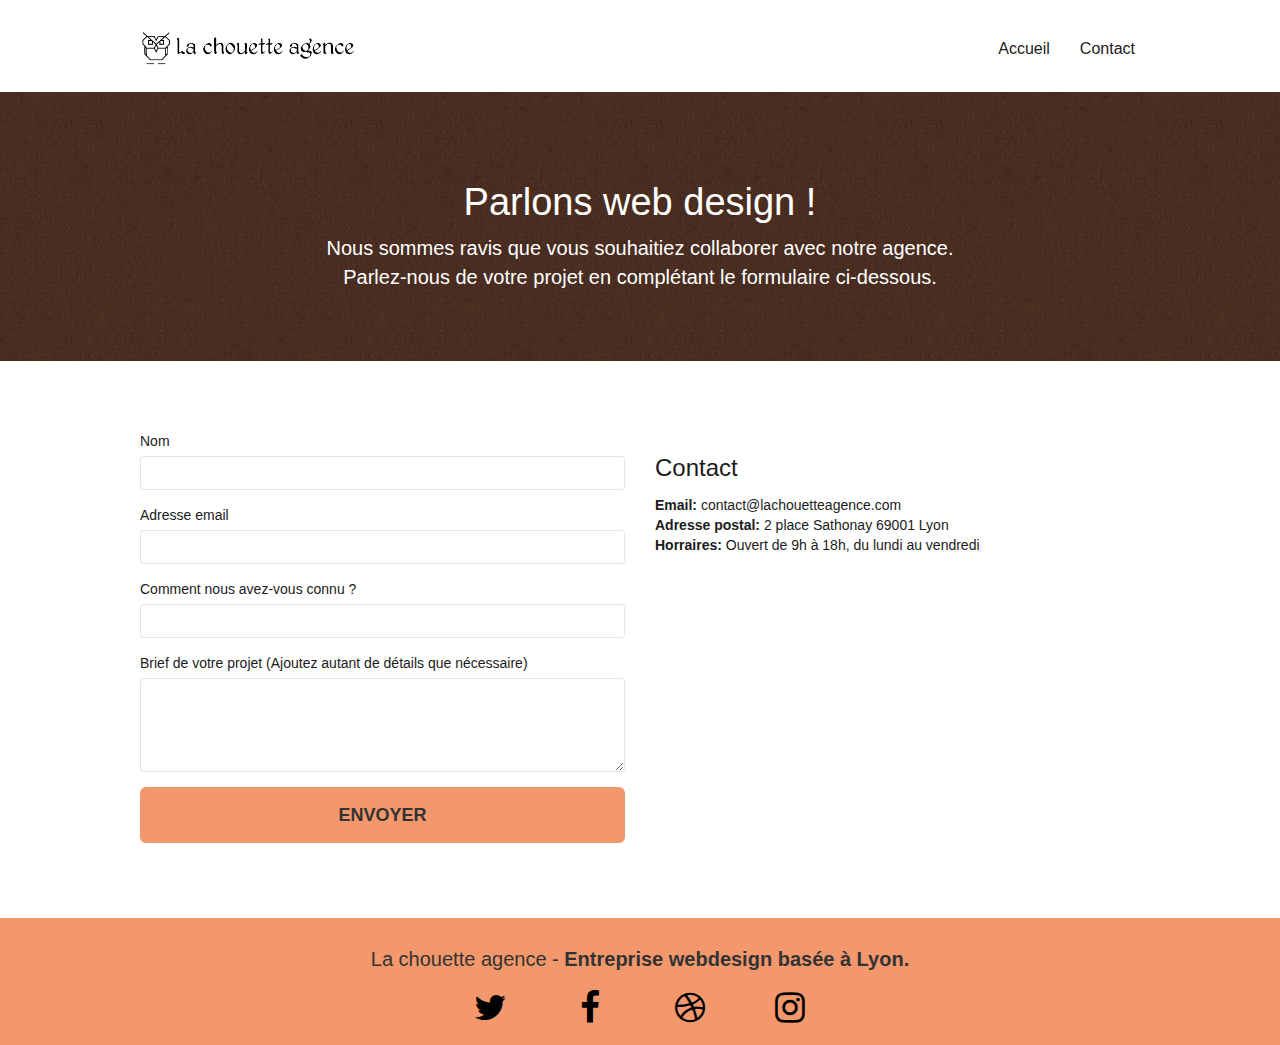
==== commit b7ad7370: "ajout fichier min et modification dimention logo" ====
--- a/page2.html
+++ b/page2.html
@@ -2,17 +2,16 @@
 <html lang="fr">
 <head>
     <meta charset="utf-8">
-    <meta name="description" content="">
+	<meta name="description" content="Vous souhaitez être plus visible sur Internet et attirez de nouveaux clients? La chouette agence est une agence de webdesign, basée à Lyon, spécialisée dans la création de sites web. Que vous ayez besoin de créer un site web ou de redonner un coup de jeune à votre site, nos expert web designers sont là pour vous aider. Nous accompagnons les entrepreneurs et entreprises de la région Lyonnaise à connaître le succès. Contactez-nous sans plus tarder.">
     <meta name="viewport" content="width=device-width, initial-scale=1.0, viewport-fit=cover">
-    <link rel="shortcut icon" type="image/png" href="favicon.jpg">
-    
-	<link rel="stylesheet" type="text/css" href="./css/bootstrap.css">
+    <link rel="shortcut icon" type="image/png" href="favicon.jpg"> 
+	<link rel="stylesheet" type="text/css" href="./css/bootstrap.min.css">
 	<link rel="stylesheet" type="text/css" href="style.css">
-	<link rel="stylesheet" type="text/css" href="./css/font-awesome.css">
-	<link rel="stylesheet" type="text/css" href="./css/et-line.css">
-	<script src="./js/jquery-2.1.0.js"></script>
-	<script src="./js/bootstrap.js"></script>
-	<script src="./js/blocs.js"></script>
+	<link rel="stylesheet" type="text/css" href="./css/font-awesome.min.css">
+	<link rel="stylesheet" type="text/css" href="./css/et-line.min.css">
+	<script src="./js/jquery-2.1.0.min.js"></script>
+	<script src="./js/bootstrap.min.js"></script>
+	<script src="./js/blocs.min.js"></script>
 	<script src="./js/jqBootstrapValidation.js"></script>
 	<script src="./js/formHandler.js"></script>
     <title>La chouette agence - Contact</title>
@@ -42,7 +41,7 @@
 			<nav class="navbar row" aria-label="breadcrumb">
 				<div class="navbar-header">
 					
-					<a class="navbar-brand" href="index.html" aria-label="la chouette agence"><img src="img/la-chouette-agence.png" alt="logo la chouette agence" height="40" /></a>
+					<a class="navbar-brand" href="index.html" aria-label="la chouette agence"><img src="img/la-chouette-agence.png" alt="logo la chouette agence" height="40" width="214" /></a>
 					
 					<button aria-expanded="false" aria-controls="toggleNavigation" type="button" class="ui-navbar-toggle navbar-toggle" data-toggle="collapse" data-target=".navbar-1">
 						<span class="sr-only">Toggle navigation</span><span class="icon-bar"></span><span class="icon-bar"></span><span class="icon-bar"></span>
@@ -93,36 +92,38 @@
 				
 				<form id="form_1" novalidate success-msg="Your message has been sent." fail-msg="Sorry it seems that our mail server is not responding, Sorry for the inconvenience!">
 					<div class="form-group">
-						<label>
+						<label for="name">
 							Nom
 						</label>
 						
-						<input id="name" class="form-control"  required />
+						<input id="name" aria-labelledby="name" class="form-control"  required />
 					</div>
 					<div class="form-group">
-						<label>
+						<label for="email">
 							Adresse email
 						</label>
-						<input id="email" class="form-control" type="email"  required />
+						<input id="email" aria-labelledby="email" class="form-control" type="email"  required />
 					</div>
 					<div class="form-group">
-						<label>
+						<label for="input_504">
 							Comment nous avez-vous connu ?
 						</label>
-						<input class="form-control"  required id="input_504" />
+						<input class="form-control" id="input_504" aria-labelledby="input_504" required />
 					</div>
 					<div class="form-group">
-						<label>
+						<label for="message">
 							Brief de votre projet (Ajoutez autant de détails que nécessaire)<br>
-						</label><textarea id="message" class="form-control" rows="4" cols="50" required></textarea>
+						</label>
+						<textarea id="message" aria-labelledby="message" class="form-control" rows="4" cols="50" required></textarea>
 					</div> 
 					<button class="bloc-button btn btn-lg btn-block cta-hero btn-atomic-tangerine" type="submit">
 						Envoyer
 					</button>
 				</form>
+			
 			</div>
 			<div class="col-sm-6">
-				<h3>Contact</h3>
+				<h2>Contact</h2>
 				<p>
 					<strong>Email:</strong> contact@lachouetteagence.com<br> <strong>Adresse postal:</strong> 2 place Sathonay 69001 Lyon<br><strong>Horraires:</strong> Ouvert de 9h à 18h, du lundi au vendredi<br>
 				</p>
--- a/style.css
+++ b/style.css
@@ -10,7 +10,9 @@
     padding-top: 60px;
 }
 
-/*accessibilité navigation et lien avec le focus*/
+
+
+/*accessibilité navigation et lien avec le focus (start)*/
 .navbar-brand:focus{
     border: solid black 2px;
     transition: all 0ms;
@@ -30,12 +32,17 @@
 }
 
 #bloc-5-cta a:focus{
-    background-color: rgb(251, 251, 251);
+    background-color: rgb(29, 211, 53);
      
 }
 .cta-hero:focus{
-    background-color: rgb(83, 230, 25);
-}
+    background-color: rgb(29, 211, 53)  ;
+}
+.d-bloc a:focus .icon-md{
+    color: rgb(255, 255, 255);
+}
+
+/*accessibilité navigation et lien avec le focus (end)*/
 
 a,
 button {
@@ -174,7 +181,7 @@
 .d-bloc h5 a,
 .d-bloc h6 a,
 .d-bloc p a {
-    color: rgb(33, 33, 33);
+    color: rgb(0, 0, 0);
 }
 
 .d-bloc .a-btn:hover,
@@ -194,6 +201,8 @@
     color: rgb(255, 255, 255);
 }
 
+
+
 .d-bloc .navbar-toggle .icon-bar {
     background: rgba(255, 255, 255, 1);
 }
@@ -236,7 +245,9 @@
 
 .d-bloc .panel,
 .l-bloc {
-    color: rgba(0, 0, 0, .5);
+    color: rgb(0, 0, 0);
+    font-weight: bold;
+    
 }
 
 .d-bloc .panel button:hover,
@@ -272,7 +283,7 @@
 .l-bloc h5 a,
 .l-bloc h6 a,
 .l-bloc p a {
-    color: rgba(0, 0, 0, .6);
+    color: rgb(0, 0, 0);
 }
 
 .d-bloc .panel .a-btn:hover,
@@ -348,7 +359,7 @@
     display: inline;
 }
 
-.navbar-brand img[src$=svg] {
+.navbar-brand img[src=svg] {
     min-width: 100px;
 }
 
@@ -388,7 +399,7 @@
 }
 
 .navbar-toggle .icon-bar {
-    background-color: rgba(0, 0, 0, .5);
+    background-color: rgb(0, 0, 0);
     width: 26px;
 }
 
@@ -677,7 +688,7 @@
 
 .snapshot-lb .lightbox-caption {
     padding: 0;
-    color: rgba(0, 0, 0, .5);
+    color: rgb(0, 0, 0);
     background: none;
 }
 
@@ -693,7 +704,7 @@
 a {
     font-family: "helvetica";
     font-weight: 400;
-    color: #575757!important;
+    color: #1b1b1b!important;
 }
 
 .container {
@@ -869,7 +880,7 @@
 }
 
 .bg-presentation {
-    background-image: url("img/image-de-presentation.bmp");
+    background-image: url("img/image-de-presentation.jpg");
 }
 
 @media (max-width: 1024px) {
